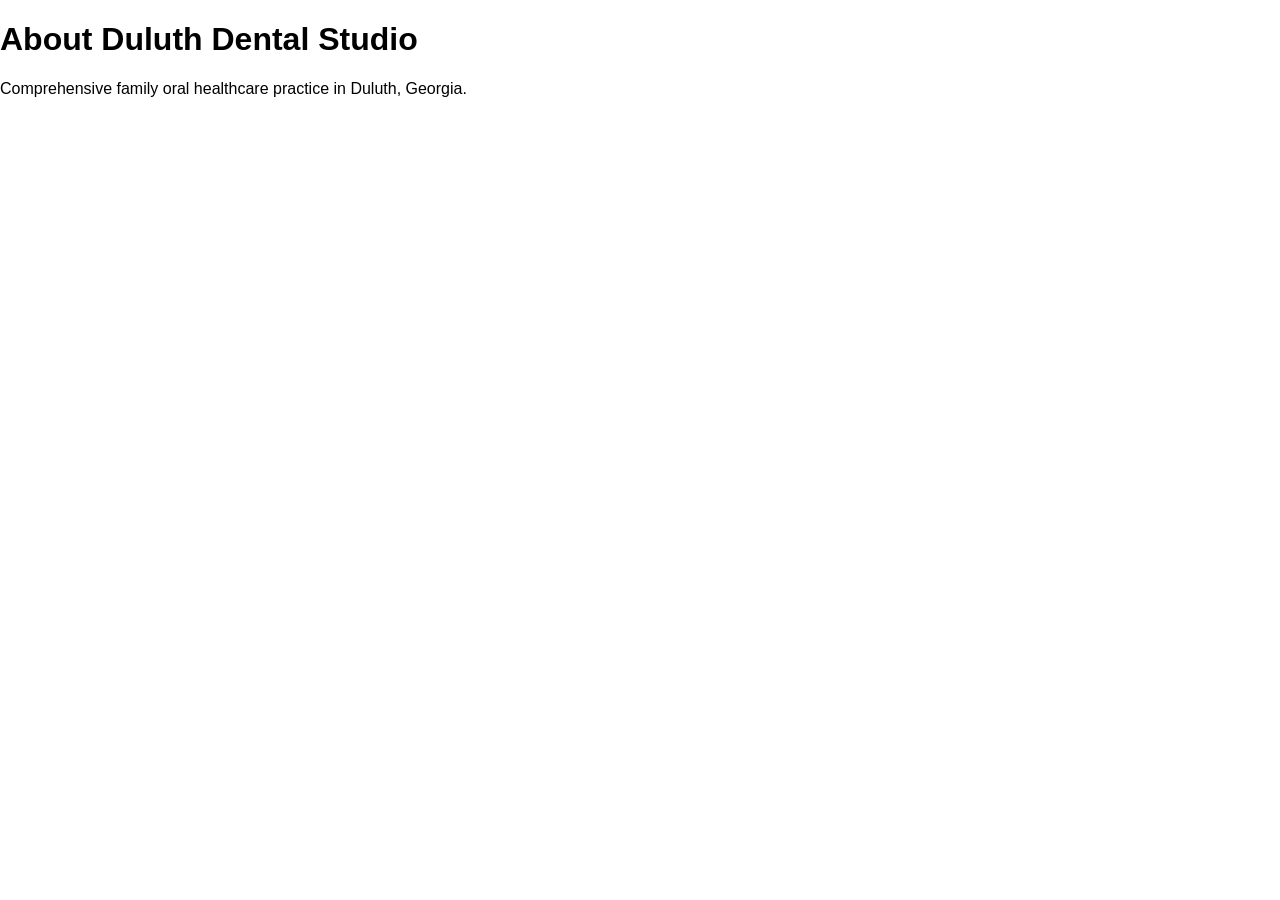
==== about.html @ ec39bf71 "Add files via upload" ====
<!DOCTYPE html>
<html lang="en">
<head>
  <meta charset="UTF-8">
  <title>About Us | Duluth Dental Studio</title>
  <link rel="stylesheet" href="styles.css">
</head>
<body>
  <h1>About Duluth Dental Studio</h1>
  <p>Comprehensive family oral healthcare practice in Duluth, Georgia.</p>
</body>
</html>
---- styles.css ----
:root { --primary-blue: #1ea1ed; --dark-slate: #50585d; --white: #ffffff; }
body { font-family: sans-serif; margin: 0; padding: 0; }
.navbar { display: flex; justify-content: space-between; padding: 1rem 2rem; background: #fff; }
.nav-links { display: flex; list-style: none; gap: 1.5rem; }
.hero { text-align: center; padding: 4rem 2rem; background: #eef7fc; }
.btn { background: var(--primary-blue); color: #fff; padding: 0.8rem 1.5rem; text-decoration: none; border-radius: 20px; }
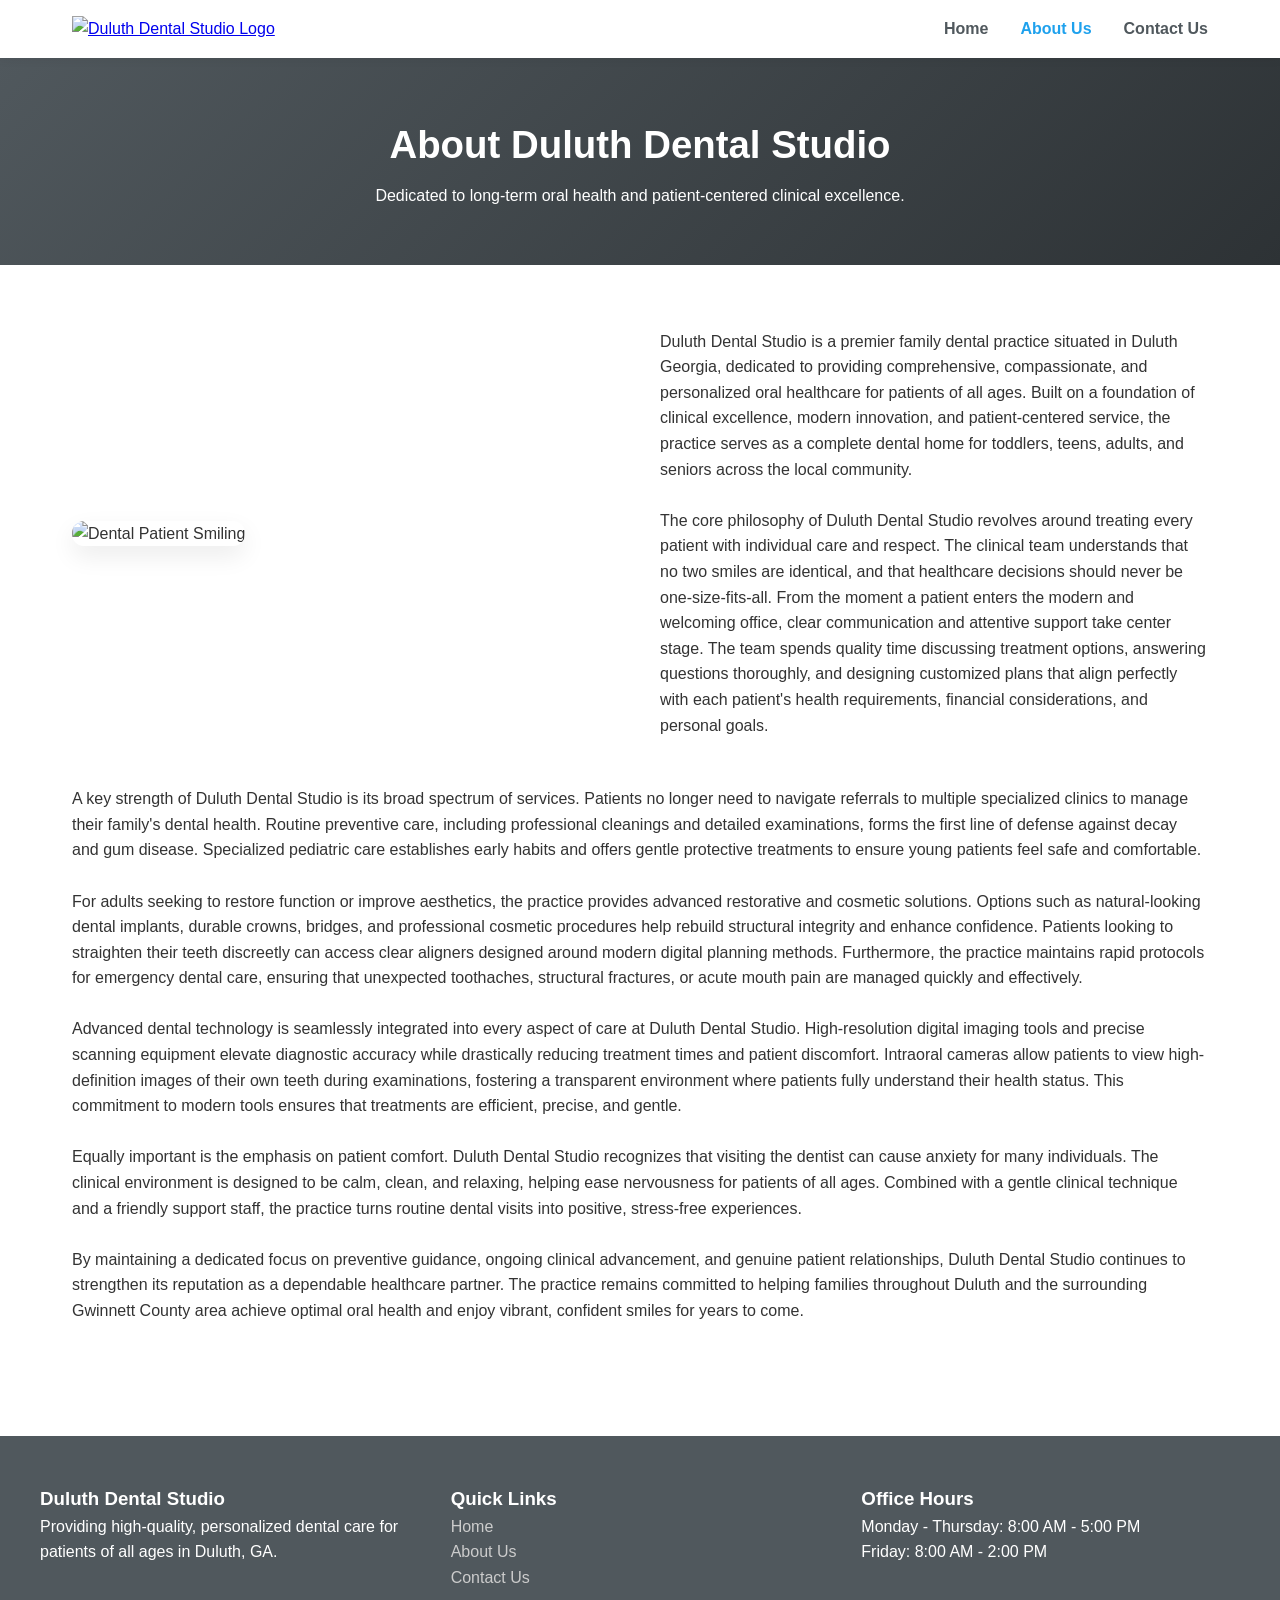
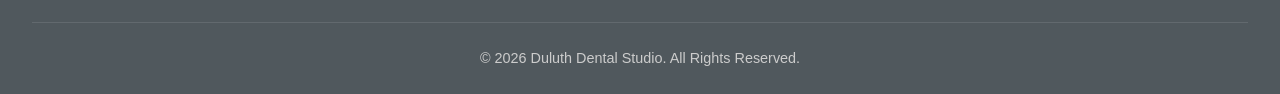
==== commit ed2f073d: "Add files via upload" ====
--- a/about.html
+++ b/about.html
@@ -2,11 +2,81 @@
 <html lang="en">
 <head>
   <meta charset="UTF-8">
+  <meta name="viewport" content="width=device-width, initial-scale=1.0">
   <title>About Us | Duluth Dental Studio</title>
+  <meta property="og:title" content="About Us | Duluth Dental Studio">
+  <meta property="og:description" content="Learn more about our practice, clinical excellence, and family dental solutions in Duluth, Georgia.">
+  <meta property="og:image" content="logo.png">
   <link rel="stylesheet" href="styles.css">
 </head>
 <body>
-  <h1>About Duluth Dental Studio</h1>
-  <p>Comprehensive family oral healthcare practice in Duluth, Georgia.</p>
+
+  <header>
+    <nav class="navbar">
+      <a href="index.html" class="logo">
+        <img src="logo.png" alt="Duluth Dental Studio Logo">
+      </a>
+      <ul class="nav-links">
+        <li><a href="index.html">Home</a></li>
+        <li><a href="about.html" class="active">About Us</a></li>
+        <li><a href="contact.html">Contact Us</a></li>
+      </ul>
+    </nav>
+  </header>
+
+  <section class="page-header">
+    <h1>About Duluth Dental Studio</h1>
+    <p>Dedicated to long-term oral health and patient-centered clinical excellence.</p>
+  </section>
+
+  <section class="container animate-on-scroll">
+    <div class="grid-2" style="margin-bottom: 3rem;">
+      <div class="image-wrapper">
+        <img src="https://images.unsplash.com/photo-1588776814546-1ffcf47267a5?auto=format&fit=crop&w=800&q=80" alt="Dental Patient Smiling">
+      </div>
+      <div>
+        <p>Duluth Dental Studio is a premier family dental practice situated in Duluth Georgia, dedicated to providing comprehensive, compassionate, and personalized oral healthcare for patients of all ages. Built on a foundation of clinical excellence, modern innovation, and patient-centered service, the practice serves as a complete dental home for toddlers, teens, adults, and seniors across the local community.</p>
+        <br>
+        <p>The core philosophy of Duluth Dental Studio revolves around treating every patient with individual care and respect. The clinical team understands that no two smiles are identical, and that healthcare decisions should never be one-size-fits-all. From the moment a patient enters the modern and welcoming office, clear communication and attentive support take center stage. The team spends quality time discussing treatment options, answering questions thoroughly, and designing customized plans that align perfectly with each patient's health requirements, financial considerations, and personal goals.</p>
+      </div>
+    </div>
+
+    <div>
+      <p>A key strength of Duluth Dental Studio is its broad spectrum of services. Patients no longer need to navigate referrals to multiple specialized clinics to manage their family's dental health. Routine preventive care, including professional cleanings and detailed examinations, forms the first line of defense against decay and gum disease. Specialized pediatric care establishes early habits and offers gentle protective treatments to ensure young patients feel safe and comfortable.</p>
+      <br>
+      <p>For adults seeking to restore function or improve aesthetics, the practice provides advanced restorative and cosmetic solutions. Options such as natural-looking dental implants, durable crowns, bridges, and professional cosmetic procedures help rebuild structural integrity and enhance confidence. Patients looking to straighten their teeth discreetly can access clear aligners designed around modern digital planning methods. Furthermore, the practice maintains rapid protocols for emergency dental care, ensuring that unexpected toothaches, structural fractures, or acute mouth pain are managed quickly and effectively.</p>
+      <br>
+      <p>Advanced dental technology is seamlessly integrated into every aspect of care at Duluth Dental Studio. High-resolution digital imaging tools and precise scanning equipment elevate diagnostic accuracy while drastically reducing treatment times and patient discomfort. Intraoral cameras allow patients to view high-definition images of their own teeth during examinations, fostering a transparent environment where patients fully understand their health status. This commitment to modern tools ensures that treatments are efficient, precise, and gentle.</p>
+      <br>
+      <p>Equally important is the emphasis on patient comfort. Duluth Dental Studio recognizes that visiting the dentist can cause anxiety for many individuals. The clinical environment is designed to be calm, clean, and relaxing, helping ease nervousness for patients of all ages. Combined with a gentle clinical technique and a friendly support staff, the practice turns routine dental visits into positive, stress-free experiences.</p>
+      <br>
+      <p>By maintaining a dedicated focus on preventive guidance, ongoing clinical advancement, and genuine patient relationships, Duluth Dental Studio continues to strengthen its reputation as a dependable healthcare partner. The practice remains committed to helping families throughout Duluth and the surrounding Gwinnett County area achieve optimal oral health and enjoy vibrant, confident smiles for years to come.</p>
+    </div>
+  </section>
+
+  <footer>
+    <div class="footer-container">
+      <div>
+        <h3>Duluth Dental Studio</h3>
+        <p>Providing high-quality, personalized dental care for patients of all ages in Duluth, GA.</p>
+      </div>
+      <div>
+        <h3>Quick Links</h3>
+        <p><a href="index.html">Home</a></p>
+        <p><a href="about.html">About Us</a></p>
+        <p><a href="contact.html">Contact Us</a></p>
+      </div>
+      <div>
+        <h3>Office Hours</h3>
+        <p>Monday - Thursday: 8:00 AM - 5:00 PM</p>
+        <p>Friday: 8:00 AM - 2:00 PM</p>
+      </div>
+    </div>
+    <div class="footer-bottom">
+      &copy; 2026 Duluth Dental Studio. All Rights Reserved.
+    </div>
+  </footer>
+
+  <script src="script.js"></script>
 </body>
 </html>
--- a/styles.css
+++ b/styles.css
@@ -1,6 +1,272 @@
-:root { --primary-blue: #1ea1ed; --dark-slate: #50585d; --white: #ffffff; }
-body { font-family: sans-serif; margin: 0; padding: 0; }
-.navbar { display: flex; justify-content: space-between; padding: 1rem 2rem; background: #fff; }
-.nav-links { display: flex; list-style: none; gap: 1.5rem; }
-.hero { text-align: center; padding: 4rem 2rem; background: #eef7fc; }
-.btn { background: var(--primary-blue); color: #fff; padding: 0.8rem 1.5rem; text-decoration: none; border-radius: 20px; }
+:root {
+  --primary-blue: #1ea1ed;
+  --dark-slate: #50585d;
+  --light-bg: #f7fafc;
+  --white: #ffffff;
+  --text-color: #333333;
+  --accent-hover: #1783c4;
+  --shadow: 0 10px 25px rgba(0, 0, 0, 0.08);
+  --transition: all 0.3s ease-in-out;
+}
+
+* {
+  margin: 0;
+  padding: 0;
+  box-sizing: border-box;
+}
+
+body {
+  font-family: 'Segoe UI', Tahoma, Geneva, Verdana, sans-serif;
+  color: var(--text-color);
+  line-height: 1.6;
+  background-color: #fff;
+  overflow-x: hidden;
+}
+
+header {
+  background: var(--white);
+  box-shadow: 0 2px 10px rgba(0, 0, 0, 0.05);
+  position: sticky;
+  top: 0;
+  z-index: 1000;
+}
+
+.navbar {
+  max-width: 1200px;
+  margin: 0 auto;
+  display: flex;
+  justify-content: space-between;
+  align-items: center;
+  padding: 1rem 2rem;
+}
+
+.logo img {
+  height: 55px;
+  width: auto;
+}
+
+.nav-links {
+  display: flex;
+  list-style: none;
+  gap: 2rem;
+}
+
+.nav-links a {
+  text-decoration: none;
+  color: var(--dark-slate);
+  font-weight: 600;
+  transition: var(--transition);
+}
+
+.nav-links a:hover,
+.nav-links a.active {
+  color: var(--primary-blue);
+}
+
+.hero {
+  background: linear-gradient(135deg, #eef7fc 0%, #ffffff 100%);
+  padding: 5rem 2rem;
+  text-align: center;
+}
+
+.hero-content {
+  max-width: 900px;
+  margin: 0 auto;
+}
+
+.hero-logo-img {
+  max-width: 280px;
+  margin-bottom: 1.5rem;
+}
+
+.hero h1 {
+  font-size: 2.5rem;
+  color: var(--primary-blue);
+  margin-bottom: 1rem;
+}
+
+.hero p {
+  font-size: 1.2rem;
+  color: var(--dark-slate);
+  margin-bottom: 2rem;
+}
+
+.btn {
+  display: inline-block;
+  background-color: var(--primary-blue);
+  color: var(--white);
+  padding: 0.8rem 2rem;
+  border-radius: 30px;
+  text-decoration: none;
+  font-weight: 600;
+  box-shadow: 0 4px 15px rgba(30, 161, 237, 0.3);
+  transition: var(--transition);
+  border: none;
+  cursor: pointer;
+}
+
+.btn:hover {
+  background-color: var(--accent-hover);
+  transform: translateY(-3px);
+}
+
+.page-header {
+  background: linear-gradient(135deg, var(--dark-slate), #2d3235);
+  color: var(--white);
+  padding: 3.5rem 2rem;
+  text-align: center;
+}
+
+.page-header h1 {
+  font-size: 2.4rem;
+  margin-bottom: 0.5rem;
+}
+
+.container {
+  max-width: 1200px;
+  margin: 0 auto;
+  padding: 4rem 2rem;
+}
+
+.section-title {
+  text-align: center;
+  font-size: 2rem;
+  color: var(--dark-slate);
+  margin-bottom: 2.5rem;
+  position: relative;
+}
+
+.section-title::after {
+  content: '';
+  display: block;
+  width: 60px;
+  height: 4px;
+  background: var(--primary-blue);
+  margin: 0.5rem auto 0;
+  border-radius: 2px;
+}
+
+.grid-2 {
+  display: grid;
+  grid-template-columns: repeat(auto-fit, minmax(320px, 1fr));
+  gap: 2.5rem;
+  align-items: center;
+}
+
+.grid-4 {
+  display: grid;
+  grid-template-columns: repeat(auto-fit, minmax(240px, 1fr));
+  gap: 1.5rem;
+}
+
+.card {
+  background: var(--white);
+  padding: 2rem;
+  border-radius: 12px;
+  box-shadow: var(--shadow);
+  border-top: 4px solid var(--primary-blue);
+  transition: var(--transition);
+}
+
+.card:hover {
+  transform: translateY(-8px);
+}
+
+.card h3 {
+  color: var(--primary-blue);
+  margin-bottom: 0.8rem;
+}
+
+.image-wrapper img {
+  width: 100%;
+  height: 350px;
+  object-fit: cover;
+  border-radius: 12px;
+  box-shadow: var(--shadow);
+}
+
+.services-list {
+  display: flex;
+  flex-wrap: wrap;
+  gap: 1rem;
+  justify-content: center;
+}
+
+.service-pill {
+  background: var(--light-bg);
+  border: 1px solid #e1e8ed;
+  padding: 1rem 1.8rem;
+  border-radius: 25px;
+  font-weight: 600;
+  color: var(--dark-slate);
+  transition: var(--transition);
+}
+
+.service-pill:hover {
+  background: var(--primary-blue);
+  color: var(--white);
+}
+
+.contact-form {
+  background: var(--light-bg);
+  padding: 2.5rem;
+  border-radius: 12px;
+  box-shadow: var(--shadow);
+}
+
+.form-group {
+  margin-bottom: 1.5rem;
+}
+
+.form-group label {
+  display: block;
+  font-weight: 600;
+  margin-bottom: 0.5rem;
+  color: var(--dark-slate);
+}
+
+.form-group input,
+.form-group textarea {
+  width: 100%;
+  padding: 0.8rem;
+  border: 1px solid #ccc;
+  border-radius: 6px;
+  font-family: inherit;
+}
+
+.info-card {
+  background: var(--white);
+  padding: 1.5rem;
+  border-radius: 8px;
+  margin-bottom: 1rem;
+  box-shadow: 0 4px 10px rgba(0,0,0,0.05);
+}
+
+footer {
+  background: var(--dark-slate);
+  color: var(--white);
+  padding: 3rem 2rem 1.5rem;
+  margin-top: 3rem;
+}
+
+.footer-container {
+  max-width: 1200px;
+  margin: 0 auto;
+  display: grid;
+  grid-template-columns: repeat(auto-fit, minmax(250px, 1fr));
+  gap: 2rem;
+  margin-bottom: 2rem;
+}
+
+.footer-container a {
+  color: #ccc;
+  text-decoration: none;
+}
+
+.footer-bottom {
+  text-align: center;
+  border-top: 1px solid rgba(255, 255, 255, 0.1);
+  padding-top: 1.5rem;
+  font-size: 0.9rem;
+  color: #ccc;
+}
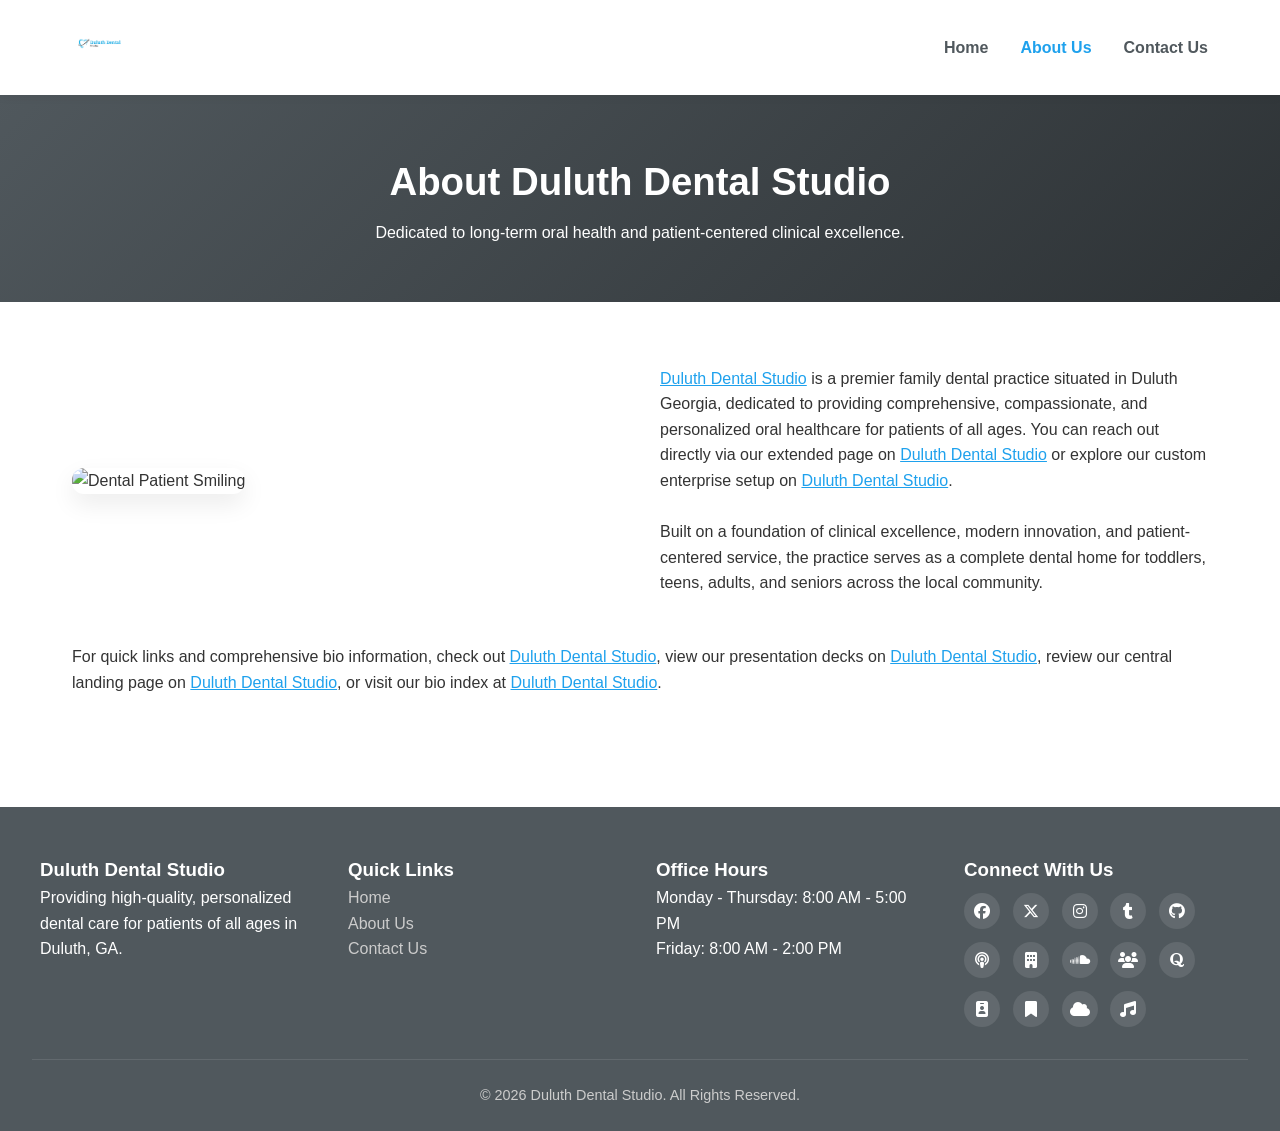
==== commit 22698047: "Add files via upload" ====
--- a/about.html
+++ b/about.html
@@ -8,6 +8,7 @@
   <meta property="og:description" content="Learn more about our practice, clinical excellence, and family dental solutions in Duluth, Georgia.">
   <meta property="og:image" content="logo.png">
   <link rel="stylesheet" href="styles.css">
+  <link rel="stylesheet" href="https://cdnjs.cloudflare.com/ajax/libs/font-awesome/6.4.0/css/all.min.css">
 </head>
 <body>
 
@@ -35,22 +36,14 @@
         <img src="https://images.unsplash.com/photo-1588776814546-1ffcf47267a5?auto=format&fit=crop&w=800&q=80" alt="Dental Patient Smiling">
       </div>
       <div>
-        <p>Duluth Dental Studio is a premier family dental practice situated in Duluth Georgia, dedicated to providing comprehensive, compassionate, and personalized oral healthcare for patients of all ages. Built on a foundation of clinical excellence, modern innovation, and patient-centered service, the practice serves as a complete dental home for toddlers, teens, adults, and seniors across the local community.</p>
+        <p><a href="https://duluthdentalstudio.onrender.com/" target="_blank" rel="noopener">Duluth Dental Studio</a> is a premier family dental practice situated in Duluth Georgia, dedicated to providing comprehensive, compassionate, and personalized oral healthcare for patients of all ages. You can reach out directly via our extended page on <a href="https://duluth-dental-studio.weebly.com/contact.html" target="_blank" rel="noopener">Duluth Dental Studio</a> or explore our custom enterprise setup on <a href="https://duluthdentalstudio.odoo.com/" target="_blank" rel="noopener">Duluth Dental Studio</a>.</p>
         <br>
-        <p>The core philosophy of Duluth Dental Studio revolves around treating every patient with individual care and respect. The clinical team understands that no two smiles are identical, and that healthcare decisions should never be one-size-fits-all. From the moment a patient enters the modern and welcoming office, clear communication and attentive support take center stage. The team spends quality time discussing treatment options, answering questions thoroughly, and designing customized plans that align perfectly with each patient's health requirements, financial considerations, and personal goals.</p>
+        <p>Built on a foundation of clinical excellence, modern innovation, and patient-centered service, the practice serves as a complete dental home for toddlers, teens, adults, and seniors across the local community.</p>
       </div>
     </div>
 
     <div>
-      <p>A key strength of Duluth Dental Studio is its broad spectrum of services. Patients no longer need to navigate referrals to multiple specialized clinics to manage their family's dental health. Routine preventive care, including professional cleanings and detailed examinations, forms the first line of defense against decay and gum disease. Specialized pediatric care establishes early habits and offers gentle protective treatments to ensure young patients feel safe and comfortable.</p>
-      <br>
-      <p>For adults seeking to restore function or improve aesthetics, the practice provides advanced restorative and cosmetic solutions. Options such as natural-looking dental implants, durable crowns, bridges, and professional cosmetic procedures help rebuild structural integrity and enhance confidence. Patients looking to straighten their teeth discreetly can access clear aligners designed around modern digital planning methods. Furthermore, the practice maintains rapid protocols for emergency dental care, ensuring that unexpected toothaches, structural fractures, or acute mouth pain are managed quickly and effectively.</p>
-      <br>
-      <p>Advanced dental technology is seamlessly integrated into every aspect of care at Duluth Dental Studio. High-resolution digital imaging tools and precise scanning equipment elevate diagnostic accuracy while drastically reducing treatment times and patient discomfort. Intraoral cameras allow patients to view high-definition images of their own teeth during examinations, fostering a transparent environment where patients fully understand their health status. This commitment to modern tools ensures that treatments are efficient, precise, and gentle.</p>
-      <br>
-      <p>Equally important is the emphasis on patient comfort. Duluth Dental Studio recognizes that visiting the dentist can cause anxiety for many individuals. The clinical environment is designed to be calm, clean, and relaxing, helping ease nervousness for patients of all ages. Combined with a gentle clinical technique and a friendly support staff, the practice turns routine dental visits into positive, stress-free experiences.</p>
-      <br>
-      <p>By maintaining a dedicated focus on preventive guidance, ongoing clinical advancement, and genuine patient relationships, Duluth Dental Studio continues to strengthen its reputation as a dependable healthcare partner. The practice remains committed to helping families throughout Duluth and the surrounding Gwinnett County area achieve optimal oral health and enjoy vibrant, confident smiles for years to come.</p>
+      <p>For quick links and comprehensive bio information, check out <a href="https://linktr.ee/duluthdentalstudio" target="_blank" rel="noopener">Duluth Dental Studio</a>, view our presentation decks on <a href="https://www.slideshare.net/DuluthDentalStudio?tab=about" target="_blank" rel="noopener">Duluth Dental Studio</a>, review our central landing page on <a href="https://solo.to/duluthdentalstudio" target="_blank" rel="noopener">Duluth Dental Studio</a>, or visit our bio index at <a href="https://lnk.bio/duluthdentalstudio" target="_blank" rel="noopener">Duluth Dental Studio</a>.</p>
     </div>
   </section>
 
@@ -71,6 +64,25 @@
         <p>Monday - Thursday: 8:00 AM - 5:00 PM</p>
         <p>Friday: 8:00 AM - 2:00 PM</p>
       </div>
+      <div>
+        <h3>Connect With Us</h3>
+        <div class="social-links">
+          <a href="https://www.facebook.com/people/Duluth-Dental-Studio/61566630080514/" target="_blank" rel="noopener" title="Facebook"><i class="fab fa-facebook"></i></a>
+          <a href="https://x.com/DuluthDS" target="_blank" rel="noopener" title="X (Twitter)"><i class="fab fa-x-twitter"></i></a>
+          <a href="https://www.instagram.com/duluthdentstudio/" target="_blank" rel="noopener" title="Instagram"><i class="fab fa-instagram"></i></a>
+          <a href="https://duluth-dental-studio.tumblr.com/" target="_blank" rel="noopener" title="Tumblr"><i class="fab fa-tumblr"></i></a>
+          <a href="http://github.com/duluthdentalstudio" target="_blank" rel="noopener" title="GitHub"><i class="fab fa-github"></i></a>
+          <a href="https://www.spreaker.com/podcast/duluth-dental-studio--7126609" target="_blank" rel="noopener" title="Spreaker Podcast"><i class="fas fa-podcast"></i></a>
+          <a href="https://www.crunchbase.com/organization/duluth-dental-studio" target="_blank" rel="noopener" title="Crunchbase"><i class="fas fa-building"></i></a>
+          <a href="https://soundcloud.com/duluthdentalstudio" target="_blank" rel="noopener" title="SoundCloud"><i class="fab fa-soundcloud"></i></a>
+          <a href="https://www.f6s.com/duluth-dental-studio/people" target="_blank" rel="noopener" title="F6S"><i class="fas fa-users"></i></a>
+          <a href="https://duluthdentalstudio.quora.com/" target="_blank" rel="noopener" title="Quora"><i class="fab fa-quora"></i></a>
+          <a href="https://orcid.org/my-orcid?orcid=0009-0007-7471-3643" target="_blank" rel="noopener" title="ORCID"><i class="fas fa-id-badge"></i></a>
+          <a href="https://substack.com/@duluthdentalstudio" target="_blank" rel="noopener" title="Substack"><i class="fas fa-bookmark"></i></a>
+          <a href="https://bsky.app/profile/duluthdentalstudio.bsky.social" target="_blank" rel="noopener" title="Bluesky"><i class="fas fa-cloud"></i></a>
+          <a href="https://music.amazon.com/podcasts/139c36b7-ef35-4f3c-acfe-2465ad807f1b" target="_blank" rel="noopener" title="Amazon Music Podcast"><i class="fas fa-music"></i></a>
+        </div>
+      </div>
     </div>
     <div class="footer-bottom">
       &copy; 2026 Duluth Dental Studio. All Rights Reserved.
--- a/styles.css
+++ b/styles.css
@@ -146,6 +146,15 @@
   border-radius: 2px;
 }
 
+a {
+  color: var(--primary-blue);
+  text-decoration: underline;
+}
+
+a:hover {
+  color: var(--accent-hover);
+}
+
 .grid-2 {
   display: grid;
   grid-template-columns: repeat(auto-fit, minmax(320px, 1fr));
@@ -253,7 +262,7 @@
   max-width: 1200px;
   margin: 0 auto;
   display: grid;
-  grid-template-columns: repeat(auto-fit, minmax(250px, 1fr));
+  grid-template-columns: repeat(auto-fit, minmax(200px, 1fr));
   gap: 2rem;
   margin-bottom: 2rem;
 }
@@ -261,6 +270,36 @@
 .footer-container a {
   color: #ccc;
   text-decoration: none;
+}
+
+.footer-container a:hover {
+  color: var(--primary-blue);
+}
+
+.social-links {
+  display: flex;
+  flex-wrap: wrap;
+  gap: 0.8rem;
+  margin-top: 0.5rem;
+}
+
+.social-links a {
+  display: inline-flex;
+  align-items: center;
+  justify-content: center;
+  width: 36px;
+  height: 36px;
+  background: rgba(255, 255, 255, 0.1);
+  color: var(--white);
+  border-radius: 50%;
+  font-size: 1rem;
+  transition: var(--transition);
+}
+
+.social-links a:hover {
+  background: var(--primary-blue);
+  color: var(--white);
+  transform: translateY(-3px);
 }
 
 .footer-bottom {
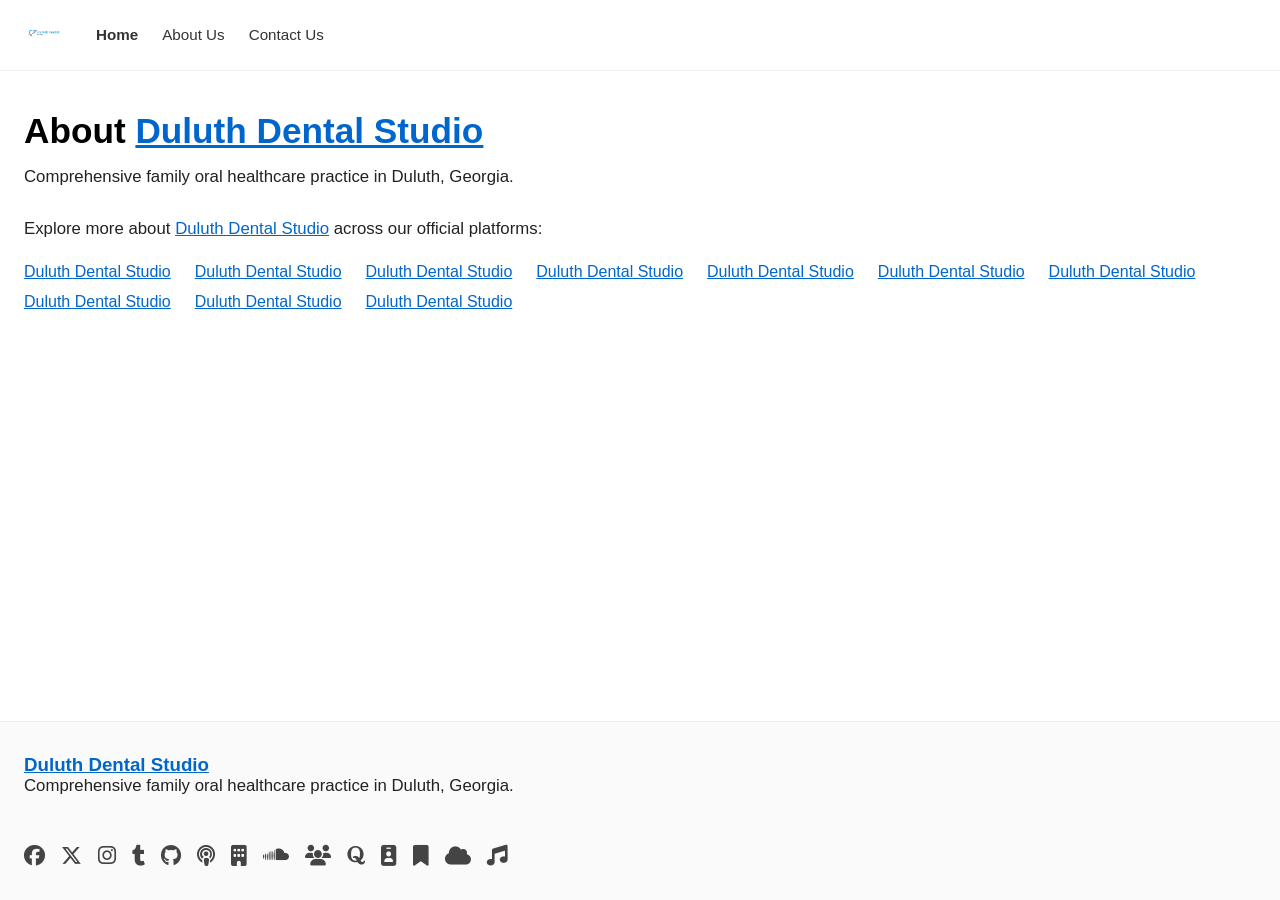
==== commit ce6cf487: "Add files via upload" ====
--- a/about.html
+++ b/about.html
@@ -4,9 +4,12 @@
   <meta charset="UTF-8">
   <meta name="viewport" content="width=device-width, initial-scale=1.0">
   <title>About Us | Duluth Dental Studio</title>
+  
   <meta property="og:title" content="About Us | Duluth Dental Studio">
-  <meta property="og:description" content="Learn more about our practice, clinical excellence, and family dental solutions in Duluth, Georgia.">
+  <meta property="og:description" content="Comprehensive family oral healthcare practice in Duluth, Georgia.">
   <meta property="og:image" content="logo.png">
+  <meta property="og:type" content="website">
+
   <link rel="stylesheet" href="styles.css">
   <link rel="stylesheet" href="https://cdnjs.cloudflare.com/ajax/libs/font-awesome/6.4.0/css/all.min.css">
 </head>
@@ -18,77 +21,58 @@
         <img src="logo.png" alt="Duluth Dental Studio Logo">
       </a>
       <ul class="nav-links">
-        <li><a href="index.html">Home</a></li>
-        <li><a href="about.html" class="active">About Us</a></li>
+        <li><a href="index.html" class="active">Home</a></li>
+        <li><a href="about.html">About Us</a></li>
         <li><a href="contact.html">Contact Us</a></li>
       </ul>
     </nav>
   </header>
 
-  <section class="page-header">
-    <h1>About Duluth Dental Studio</h1>
-    <p>Dedicated to long-term oral health and patient-centered clinical excellence.</p>
-  </section>
-
-  <section class="container animate-on-scroll">
-    <div class="grid-2" style="margin-bottom: 3rem;">
-      <div class="image-wrapper">
-        <img src="https://images.unsplash.com/photo-1588776814546-1ffcf47267a5?auto=format&fit=crop&w=800&q=80" alt="Dental Patient Smiling">
-      </div>
-      <div>
-        <p><a href="https://duluthdentalstudio.onrender.com/" target="_blank" rel="noopener">Duluth Dental Studio</a> is a premier family dental practice situated in Duluth Georgia, dedicated to providing comprehensive, compassionate, and personalized oral healthcare for patients of all ages. You can reach out directly via our extended page on <a href="https://duluth-dental-studio.weebly.com/contact.html" target="_blank" rel="noopener">Duluth Dental Studio</a> or explore our custom enterprise setup on <a href="https://duluthdentalstudio.odoo.com/" target="_blank" rel="noopener">Duluth Dental Studio</a>.</p>
-        <br>
-        <p>Built on a foundation of clinical excellence, modern innovation, and patient-centered service, the practice serves as a complete dental home for toddlers, teens, adults, and seniors across the local community.</p>
-      </div>
+  <main class="main-content">
+    <h1>About <a href="https://www.prlog.org/13160342-duluth-dental-studio-recognized-as-trusted-dental-practice-in-duluth-ga.html" target="_blank" rel="noopener">Duluth Dental Studio</a></h1>
+    <p>Comprehensive family oral healthcare practice in Duluth, Georgia.</p>
+    
+    <div class="brand-links-section">
+      <p>Explore more about <a href="https://news.newswirebiz.com/@harrykanewatson/duluth-dental-studio-highlights-role-of-technology-in-modern-dental-care-2ilm0mna58rr" target="_blank" rel="noopener">Duluth Dental Studio</a> across our official platforms:</p>
+      <ul>
+        <li><a href="https://duluthdentalstudio.simdif.com/" target="_blank" rel="noopener">Duluth Dental Studio</a></li>
+        <li><a href="http://duluthstudio.website3.me/" target="_blank" rel="noopener">Duluth Dental Studio</a></li>
+        <li><a href="https://duluthdentalstudio.github.io/" target="_blank" rel="noopener">Duluth Dental Studio</a></li>
+        <li><a href="https://duluth-dental-studio.weebly.com/contact.html" target="_blank" rel="noopener">Duluth Dental Studio</a></li>
+        <li><a href="https://duluthdentalstudio.onrender.com/" target="_blank" rel="noopener">Duluth Dental Studio</a></li>
+        <li><a href="https://duluthdentalstudio.odoo.com/" target="_blank" rel="noopener">Duluth Dental Studio</a></li>
+        <li><a href="https://linktr.ee/duluthdentalstudio" target="_blank" rel="noopener">Duluth Dental Studio</a></li>
+        <li><a href="https://www.slideshare.net/DuluthDentalStudio?tab=about" target="_blank" rel="noopener">Duluth Dental Studio</a></li>
+        <li><a href="https://solo.to/duluthdentalstudio" target="_blank" rel="noopener">Duluth Dental Studio</a></li>
+        <li><a href="https://lnk.bio/duluthdentalstudio" target="_blank" rel="noopener">Duluth Dental Studio</a></li>
+      </ul>
     </div>
-
-    <div>
-      <p>For quick links and comprehensive bio information, check out <a href="https://linktr.ee/duluthdentalstudio" target="_blank" rel="noopener">Duluth Dental Studio</a>, view our presentation decks on <a href="https://www.slideshare.net/DuluthDentalStudio?tab=about" target="_blank" rel="noopener">Duluth Dental Studio</a>, review our central landing page on <a href="https://solo.to/duluthdentalstudio" target="_blank" rel="noopener">Duluth Dental Studio</a>, or visit our bio index at <a href="https://lnk.bio/duluthdentalstudio" target="_blank" rel="noopener">Duluth Dental Studio</a>.</p>
-    </div>
-  </section>
+  </main>
 
   <footer>
     <div class="footer-container">
-      <div>
-        <h3>Duluth Dental Studio</h3>
-        <p>Providing high-quality, personalized dental care for patients of all ages in Duluth, GA.</p>
+      <div class="footer-info">
+        <h3><a href="https://www.prlog.org/13160342-duluth-dental-studio-recognized-as-trusted-dental-practice-in-duluth-ga.html" target="_blank" rel="noopener">Duluth Dental Studio</a></h3>
+        <p>Comprehensive family oral healthcare practice in Duluth, Georgia.</p>
       </div>
-      <div>
-        <h3>Quick Links</h3>
-        <p><a href="index.html">Home</a></p>
-        <p><a href="about.html">About Us</a></p>
-        <p><a href="contact.html">Contact Us</a></p>
+      <div class="social-links">
+        <a href="https://www.facebook.com/people/Duluth-Dental-Studio/61566630080514/" target="_blank" rel="noopener" title="Facebook"><i class="fab fa-facebook"></i></a>
+        <a href="https://x.com/DuluthDS" target="_blank" rel="noopener" title="X (Twitter)"><i class="fab fa-x-twitter"></i></a>
+        <a href="https://www.instagram.com/duluthdentstudio/" target="_blank" rel="noopener" title="Instagram"><i class="fab fa-instagram"></i></a>
+        <a href="https://duluth-dental-studio.tumblr.com/" target="_blank" rel="noopener" title="Tumblr"><i class="fab fa-tumblr"></i></a>
+        <a href="http://github.com/duluthdentalstudio" target="_blank" rel="noopener" title="GitHub"><i class="fab fa-github"></i></a>
+        <a href="https://www.spreaker.com/podcast/duluth-dental-studio--7126609" target="_blank" rel="noopener" title="Spreaker Podcast"><i class="fas fa-podcast"></i></a>
+        <a href="https://www.crunchbase.com/organization/duluth-dental-studio" target="_blank" rel="noopener" title="Crunchbase"><i class="fas fa-building"></i></a>
+        <a href="https://soundcloud.com/duluthdentalstudio" target="_blank" rel="noopener" title="SoundCloud"><i class="fab fa-soundcloud"></i></a>
+        <a href="https://www.f6s.com/duluth-dental-studio/people" target="_blank" rel="noopener" title="F6S"><i class="fas fa-users"></i></a>
+        <a href="https://duluthdentalstudio.quora.com/" target="_blank" rel="noopener" title="Quora"><i class="fab fa-quora"></i></a>
+        <a href="https://orcid.org/my-orcid?orcid=0009-0007-7471-3643" target="_blank" rel="noopener" title="ORCID"><i class="fas fa-id-badge"></i></a>
+        <a href="https://substack.com/@duluthdentalstudio" target="_blank" rel="noopener" title="Substack"><i class="fas fa-bookmark"></i></a>
+        <a href="https://bsky.app/profile/duluthdentalstudio.bsky.social" target="_blank" rel="noopener" title="Bluesky"><i class="fas fa-cloud"></i></a>
+        <a href="https://music.amazon.com/podcasts/139c36b7-ef35-4f3c-acfe-2465ad807f1b" target="_blank" rel="noopener" title="Amazon Music Podcast"><i class="fas fa-music"></i></a>
       </div>
-      <div>
-        <h3>Office Hours</h3>
-        <p>Monday - Thursday: 8:00 AM - 5:00 PM</p>
-        <p>Friday: 8:00 AM - 2:00 PM</p>
-      </div>
-      <div>
-        <h3>Connect With Us</h3>
-        <div class="social-links">
-          <a href="https://www.facebook.com/people/Duluth-Dental-Studio/61566630080514/" target="_blank" rel="noopener" title="Facebook"><i class="fab fa-facebook"></i></a>
-          <a href="https://x.com/DuluthDS" target="_blank" rel="noopener" title="X (Twitter)"><i class="fab fa-x-twitter"></i></a>
-          <a href="https://www.instagram.com/duluthdentstudio/" target="_blank" rel="noopener" title="Instagram"><i class="fab fa-instagram"></i></a>
-          <a href="https://duluth-dental-studio.tumblr.com/" target="_blank" rel="noopener" title="Tumblr"><i class="fab fa-tumblr"></i></a>
-          <a href="http://github.com/duluthdentalstudio" target="_blank" rel="noopener" title="GitHub"><i class="fab fa-github"></i></a>
-          <a href="https://www.spreaker.com/podcast/duluth-dental-studio--7126609" target="_blank" rel="noopener" title="Spreaker Podcast"><i class="fas fa-podcast"></i></a>
-          <a href="https://www.crunchbase.com/organization/duluth-dental-studio" target="_blank" rel="noopener" title="Crunchbase"><i class="fas fa-building"></i></a>
-          <a href="https://soundcloud.com/duluthdentalstudio" target="_blank" rel="noopener" title="SoundCloud"><i class="fab fa-soundcloud"></i></a>
-          <a href="https://www.f6s.com/duluth-dental-studio/people" target="_blank" rel="noopener" title="F6S"><i class="fas fa-users"></i></a>
-          <a href="https://duluthdentalstudio.quora.com/" target="_blank" rel="noopener" title="Quora"><i class="fab fa-quora"></i></a>
-          <a href="https://orcid.org/my-orcid?orcid=0009-0007-7471-3643" target="_blank" rel="noopener" title="ORCID"><i class="fas fa-id-badge"></i></a>
-          <a href="https://substack.com/@duluthdentalstudio" target="_blank" rel="noopener" title="Substack"><i class="fas fa-bookmark"></i></a>
-          <a href="https://bsky.app/profile/duluthdentalstudio.bsky.social" target="_blank" rel="noopener" title="Bluesky"><i class="fas fa-cloud"></i></a>
-          <a href="https://music.amazon.com/podcasts/139c36b7-ef35-4f3c-acfe-2465ad807f1b" target="_blank" rel="noopener" title="Amazon Music Podcast"><i class="fas fa-music"></i></a>
-        </div>
-      </div>
-    </div>
-    <div class="footer-bottom">
-      &copy; 2026 Duluth Dental Studio. All Rights Reserved.
     </div>
   </footer>
 
-  <script src="script.js"></script>
 </body>
 </html>
--- a/styles.css
+++ b/styles.css
@@ -1,14 +1,3 @@
-:root {
-  --primary-blue: #1ea1ed;
-  --dark-slate: #50585d;
-  --light-bg: #f7fafc;
-  --white: #ffffff;
-  --text-color: #333333;
-  --accent-hover: #1783c4;
-  --shadow: 0 10px 25px rgba(0, 0, 0, 0.08);
-  --transition: all 0.3s ease-in-out;
-}
-
 * {
   margin: 0;
   padding: 0;
@@ -16,296 +5,109 @@
 }
 
 body {
-  font-family: 'Segoe UI', Tahoma, Geneva, Verdana, sans-serif;
-  color: var(--text-color);
-  line-height: 1.6;
+  font-family: -apple-system, BlinkMacSystemFont, "Segoe UI", Roboto, Helvetica, Arial, sans-serif;
+  color: #000;
   background-color: #fff;
-  overflow-x: hidden;
+  display: flex;
+  flex-direction: column;
+  min-height: 100vh;
 }
 
 header {
-  background: var(--white);
-  box-shadow: 0 2px 10px rgba(0, 0, 0, 0.05);
-  position: sticky;
-  top: 0;
-  z-index: 1000;
+  border-bottom: 1px solid #eee;
 }
 
 .navbar {
-  max-width: 1200px;
-  margin: 0 auto;
   display: flex;
-  justify-content: space-between;
   align-items: center;
-  padding: 1rem 2rem;
+  padding: 0.8rem 1.5rem;
+  gap: 2rem;
 }
 
 .logo img {
-  height: 55px;
-  width: auto;
+  height: 40px;
 }
 
 .nav-links {
   display: flex;
   list-style: none;
-  gap: 2rem;
+  gap: 1.5rem;
 }
 
 .nav-links a {
   text-decoration: none;
-  color: var(--dark-slate);
-  font-weight: 600;
-  transition: var(--transition);
+  color: #333;
+  font-size: 0.95rem;
 }
 
-.nav-links a:hover,
 .nav-links a.active {
-  color: var(--primary-blue);
+  font-weight: bold;
 }
 
-.hero {
-  background: linear-gradient(135deg, #eef7fc 0%, #ffffff 100%);
-  padding: 5rem 2rem;
-  text-align: center;
+.main-content {
+  padding: 2.5rem 1.5rem;
+  flex: 1;
 }
 
-.hero-content {
-  max-width: 900px;
-  margin: 0 auto;
+h1 {
+  font-size: 2.2rem;
+  font-weight: 700;
+  margin-bottom: 1rem;
 }
 
-.hero-logo-img {
-  max-width: 280px;
+p {
+  font-size: 1.05rem;
+  color: #222;
   margin-bottom: 1.5rem;
 }
 
-.hero h1 {
-  font-size: 2.5rem;
-  color: var(--primary-blue);
-  margin-bottom: 1rem;
-}
-
-.hero p {
-  font-size: 1.2rem;
-  color: var(--dark-slate);
-  margin-bottom: 2rem;
-}
-
-.btn {
-  display: inline-block;
-  background-color: var(--primary-blue);
-  color: var(--white);
-  padding: 0.8rem 2rem;
-  border-radius: 30px;
-  text-decoration: none;
-  font-weight: 600;
-  box-shadow: 0 4px 15px rgba(30, 161, 237, 0.3);
-  transition: var(--transition);
-  border: none;
-  cursor: pointer;
-}
-
-.btn:hover {
-  background-color: var(--accent-hover);
-  transform: translateY(-3px);
-}
-
-.page-header {
-  background: linear-gradient(135deg, var(--dark-slate), #2d3235);
-  color: var(--white);
-  padding: 3.5rem 2rem;
-  text-align: center;
-}
-
-.page-header h1 {
-  font-size: 2.4rem;
-  margin-bottom: 0.5rem;
-}
-
-.container {
-  max-width: 1200px;
-  margin: 0 auto;
-  padding: 4rem 2rem;
-}
-
-.section-title {
-  text-align: center;
-  font-size: 2rem;
-  color: var(--dark-slate);
-  margin-bottom: 2.5rem;
-  position: relative;
-}
-
-.section-title::after {
-  content: '';
-  display: block;
-  width: 60px;
-  height: 4px;
-  background: var(--primary-blue);
-  margin: 0.5rem auto 0;
-  border-radius: 2px;
-}
-
 a {
-  color: var(--primary-blue);
+  color: #0066cc;
   text-decoration: underline;
 }
 
 a:hover {
-  color: var(--accent-hover);
+  color: #004499;
 }
 
-.grid-2 {
-  display: grid;
-  grid-template-columns: repeat(auto-fit, minmax(320px, 1fr));
-  gap: 2.5rem;
-  align-items: center;
+.brand-links-section {
+  margin-top: 2rem;
 }
 
-.grid-4 {
-  display: grid;
-  grid-template-columns: repeat(auto-fit, minmax(240px, 1fr));
-  gap: 1.5rem;
-}
-
-.card {
-  background: var(--white);
-  padding: 2rem;
-  border-radius: 12px;
-  box-shadow: var(--shadow);
-  border-top: 4px solid var(--primary-blue);
-  transition: var(--transition);
-}
-
-.card:hover {
-  transform: translateY(-8px);
-}
-
-.card h3 {
-  color: var(--primary-blue);
-  margin-bottom: 0.8rem;
-}
-
-.image-wrapper img {
-  width: 100%;
-  height: 350px;
-  object-fit: cover;
-  border-radius: 12px;
-  box-shadow: var(--shadow);
-}
-
-.services-list {
+.brand-links-section ul {
+  list-style: none;
   display: flex;
   flex-wrap: wrap;
-  gap: 1rem;
-  justify-content: center;
-}
-
-.service-pill {
-  background: var(--light-bg);
-  border: 1px solid #e1e8ed;
-  padding: 1rem 1.8rem;
-  border-radius: 25px;
-  font-weight: 600;
-  color: var(--dark-slate);
-  transition: var(--transition);
-}
-
-.service-pill:hover {
-  background: var(--primary-blue);
-  color: var(--white);
-}
-
-.contact-form {
-  background: var(--light-bg);
-  padding: 2.5rem;
-  border-radius: 12px;
-  box-shadow: var(--shadow);
-}
-
-.form-group {
-  margin-bottom: 1.5rem;
-}
-
-.form-group label {
-  display: block;
-  font-weight: 600;
-  margin-bottom: 0.5rem;
-  color: var(--dark-slate);
-}
-
-.form-group input,
-.form-group textarea {
-  width: 100%;
-  padding: 0.8rem;
-  border: 1px solid #ccc;
-  border-radius: 6px;
-  font-family: inherit;
-}
-
-.info-card {
-  background: var(--white);
-  padding: 1.5rem;
-  border-radius: 8px;
-  margin-bottom: 1rem;
-  box-shadow: 0 4px 10px rgba(0,0,0,0.05);
+  gap: 0.8rem 1.5rem;
+  margin-top: 0.5rem;
 }
 
 footer {
-  background: var(--dark-slate);
-  color: var(--white);
-  padding: 3rem 2rem 1.5rem;
-  margin-top: 3rem;
+  border-top: 1px solid #eee;
+  padding: 2rem 1.5rem;
+  background-color: #fafafa;
+  margin-top: auto;
 }
 
 .footer-container {
-  max-width: 1200px;
-  margin: 0 auto;
-  display: grid;
-  grid-template-columns: repeat(auto-fit, minmax(200px, 1fr));
-  gap: 2rem;
-  margin-bottom: 2rem;
-}
-
-.footer-container a {
-  color: #ccc;
-  text-decoration: none;
-}
-
-.footer-container a:hover {
-  color: var(--primary-blue);
+  display: flex;
+  flex-direction: column;
+  gap: 1.5rem;
 }
 
 .social-links {
   display: flex;
   flex-wrap: wrap;
-  gap: 0.8rem;
-  margin-top: 0.5rem;
+  gap: 1rem;
 }
 
 .social-links a {
-  display: inline-flex;
-  align-items: center;
-  justify-content: center;
-  width: 36px;
-  height: 36px;
-  background: rgba(255, 255, 255, 0.1);
-  color: var(--white);
-  border-radius: 50%;
-  font-size: 1rem;
-  transition: var(--transition);
+  font-size: 1.3rem;
+  color: #444;
+  text-decoration: none;
+  transition: color 0.2s;
 }
 
 .social-links a:hover {
-  background: var(--primary-blue);
-  color: var(--white);
-  transform: translateY(-3px);
+  color: #0066cc;
 }
-
-.footer-bottom {
-  text-align: center;
-  border-top: 1px solid rgba(255, 255, 255, 0.1);
-  padding-top: 1.5rem;
-  font-size: 0.9rem;
-  color: #ccc;
-}
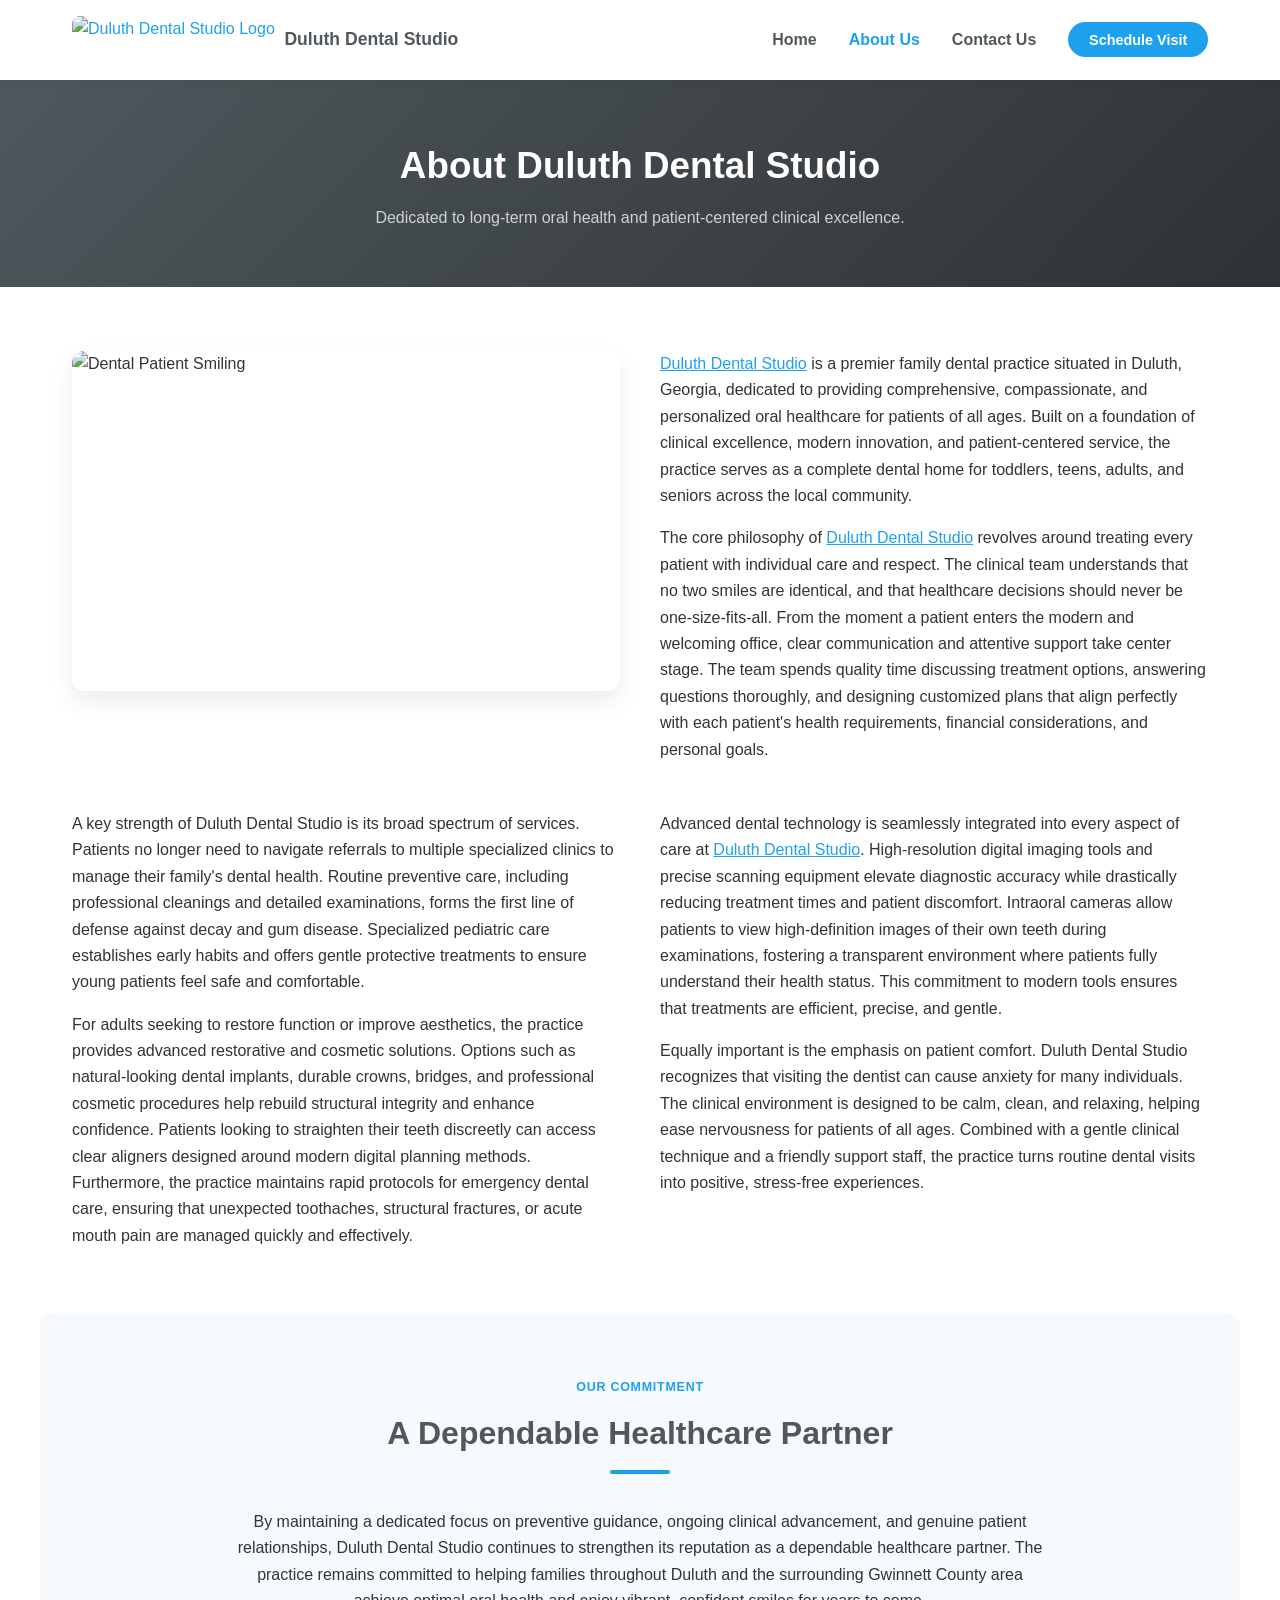
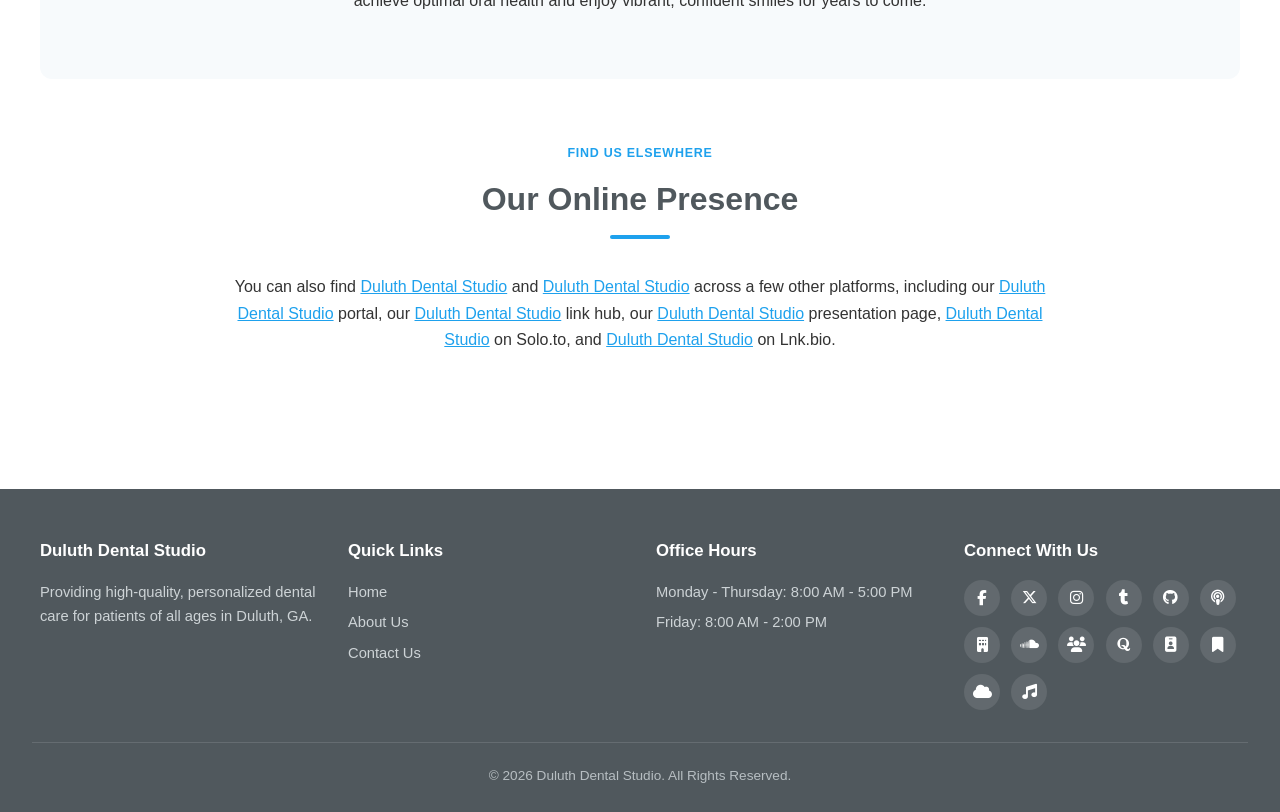
==== commit 3165c787: "Add files via upload" ====
--- a/about.html
+++ b/about.html
@@ -1,62 +1,114 @@
 <!DOCTYPE html>
 <html lang="en">
 <head>
-  <meta charset="UTF-8">
-  <meta name="viewport" content="width=device-width, initial-scale=1.0">
-  <title>About Us | Duluth Dental Studio</title>
-  
-  <meta property="og:title" content="About Us | Duluth Dental Studio">
-  <meta property="og:description" content="Comprehensive family oral healthcare practice in Duluth, Georgia.">
-  <meta property="og:image" content="logo.png">
-  <meta property="og:type" content="website">
+<meta charset="UTF-8">
+<meta name="viewport" content="width=device-width, initial-scale=1.0">
+<title>About Us | Duluth Dental Studio</title>
+<meta name="description" content="Learn more about Duluth Dental Studio's practice, clinical excellence, and family dental solutions in Duluth, Georgia.">
+<link rel="canonical" href="https://duluthdentalstudio.netlify.app/about.html">
+<link rel="icon" href="images/logo.png">
 
-  <link rel="stylesheet" href="styles.css">
-  <link rel="stylesheet" href="https://cdnjs.cloudflare.com/ajax/libs/font-awesome/6.4.0/css/all.min.css">
+<meta property="og:type" content="website">
+<meta property="og:site_name" content="Duluth Dental Studio">
+<meta property="og:title" content="About Us | Duluth Dental Studio">
+<meta property="og:description" content="Learn more about our practice, clinical excellence, and family dental solutions in Duluth, Georgia.">
+<meta property="og:image" content="https://duluthdentalstudio.netlify.app/images/logo.png">
+<meta property="og:url" content="https://duluthdentalstudio.netlify.app/about.html">
+
+<meta name="twitter:card" content="summary_large_image">
+<meta name="twitter:title" content="About Us | Duluth Dental Studio">
+<meta name="twitter:description" content="Learn more about our practice, clinical excellence, and family dental solutions in Duluth, Georgia.">
+<meta name="twitter:image" content="https://duluthdentalstudio.netlify.app/images/logo.png">
+
+<link rel="stylesheet" href="styles.css">
+<link rel="stylesheet" href="https://cdnjs.cloudflare.com/ajax/libs/font-awesome/6.4.0/css/all.min.css">
 </head>
 <body>
 
-  <header>
-    <nav class="navbar">
-      <a href="index.html" class="logo">
-        <img src="logo.png" alt="Duluth Dental Studio Logo">
-      </a>
-      <ul class="nav-links">
-        <li><a href="index.html" class="active">Home</a></li>
-        <li><a href="about.html">About Us</a></li>
-        <li><a href="contact.html">Contact Us</a></li>
-      </ul>
-    </nav>
-  </header>
+<header>
+  <nav class="navbar">
+    <a href="index.html" class="logo">
+      <img src="images/logo.png" alt="Duluth Dental Studio Logo">
+      <span>Duluth Dental Studio</span>
+    </a>
+    <ul class="nav-links">
+      <li><a href="index.html">Home</a></li>
+      <li><a href="about.html" class="active">About Us</a></li>
+      <li><a href="contact.html">Contact Us</a></li>
+      <li><a href="contact.html" class="nav-cta">Schedule Visit</a></li>
+    </ul>
+  </nav>
+</header>
 
-  <main class="main-content">
-    <h1>About <a href="https://www.prlog.org/13160342-duluth-dental-studio-recognized-as-trusted-dental-practice-in-duluth-ga.html" target="_blank" rel="noopener">Duluth Dental Studio</a></h1>
-    <p>Comprehensive family oral healthcare practice in Duluth, Georgia.</p>
-    
-    <div class="brand-links-section">
-      <p>Explore more about <a href="https://news.newswirebiz.com/@harrykanewatson/duluth-dental-studio-highlights-role-of-technology-in-modern-dental-care-2ilm0mna58rr" target="_blank" rel="noopener">Duluth Dental Studio</a> across our official platforms:</p>
-      <ul>
-        <li><a href="https://duluthdentalstudio.simdif.com/" target="_blank" rel="noopener">Duluth Dental Studio</a></li>
-        <li><a href="http://duluthstudio.website3.me/" target="_blank" rel="noopener">Duluth Dental Studio</a></li>
-        <li><a href="https://duluthdentalstudio.github.io/" target="_blank" rel="noopener">Duluth Dental Studio</a></li>
-        <li><a href="https://duluth-dental-studio.weebly.com/contact.html" target="_blank" rel="noopener">Duluth Dental Studio</a></li>
-        <li><a href="https://duluthdentalstudio.onrender.com/" target="_blank" rel="noopener">Duluth Dental Studio</a></li>
-        <li><a href="https://duluthdentalstudio.odoo.com/" target="_blank" rel="noopener">Duluth Dental Studio</a></li>
-        <li><a href="https://linktr.ee/duluthdentalstudio" target="_blank" rel="noopener">Duluth Dental Studio</a></li>
-        <li><a href="https://www.slideshare.net/DuluthDentalStudio?tab=about" target="_blank" rel="noopener">Duluth Dental Studio</a></li>
-        <li><a href="https://solo.to/duluthdentalstudio" target="_blank" rel="noopener">Duluth Dental Studio</a></li>
-        <li><a href="https://lnk.bio/duluthdentalstudio" target="_blank" rel="noopener">Duluth Dental Studio</a></li>
-      </ul>
+<section class="page-header">
+  <h1>About Duluth Dental Studio</h1>
+  <p>Dedicated to long-term oral health and patient-centered clinical excellence.</p>
+</section>
+
+<section class="container animate-on-scroll">
+  <div class="grid-2" style="margin-bottom: 3rem;">
+    <div class="image-wrapper">
+      <img src="https://images.unsplash.com/photo-1588776814546-1ffcf47267a5?auto=format&fit=crop&w=800&q=80" alt="Dental Patient Smiling">
     </div>
-  </main>
+    <div>
+      <p><a href="https://duluthdentalstudio.onrender.com/" target="_blank" rel="noopener">Duluth Dental Studio</a> is a premier family dental practice situated in Duluth, Georgia, dedicated to providing comprehensive, compassionate, and personalized oral healthcare for patients of all ages. Built on a foundation of clinical excellence, modern innovation, and patient-centered service, the practice serves as a complete dental home for toddlers, teens, adults, and seniors across the local community.</p>
+      <p style="margin-top:1rem;">The core philosophy of <a href="https://duluth-dental-studio.weebly.com/contact.html" target="_blank" rel="noopener">Duluth Dental Studio</a> revolves around treating every patient with individual care and respect. The clinical team understands that no two smiles are identical, and that healthcare decisions should never be one-size-fits-all. From the moment a patient enters the modern and welcoming office, clear communication and attentive support take center stage. The team spends quality time discussing treatment options, answering questions thoroughly, and designing customized plans that align perfectly with each patient's health requirements, financial considerations, and personal goals.</p>
+    </div>
+  </div>
 
-  <footer>
-    <div class="footer-container">
-      <div class="footer-info">
-        <h3><a href="https://www.prlog.org/13160342-duluth-dental-studio-recognized-as-trusted-dental-practice-in-duluth-ga.html" target="_blank" rel="noopener">Duluth Dental Studio</a></h3>
-        <p>Comprehensive family oral healthcare practice in Duluth, Georgia.</p>
-      </div>
+  <div class="grid-2">
+    <div>
+      <p>A key strength of Duluth Dental Studio is its broad spectrum of services. Patients no longer need to navigate referrals to multiple specialized clinics to manage their family's dental health. Routine preventive care, including professional cleanings and detailed examinations, forms the first line of defense against decay and gum disease. Specialized pediatric care establishes early habits and offers gentle protective treatments to ensure young patients feel safe and comfortable.</p>
+      <p style="margin-top:1rem;">For adults seeking to restore function or improve aesthetics, the practice provides advanced restorative and cosmetic solutions. Options such as natural-looking dental implants, durable crowns, bridges, and professional cosmetic procedures help rebuild structural integrity and enhance confidence. Patients looking to straighten their teeth discreetly can access clear aligners designed around modern digital planning methods. Furthermore, the practice maintains rapid protocols for emergency dental care, ensuring that unexpected toothaches, structural fractures, or acute mouth pain are managed quickly and effectively.</p>
+    </div>
+    <div>
+      <p>Advanced dental technology is seamlessly integrated into every aspect of care at <a href="https://duluthdentalstudio.odoo.com/" target="_blank" rel="noopener">Duluth Dental Studio</a>. High-resolution digital imaging tools and precise scanning equipment elevate diagnostic accuracy while drastically reducing treatment times and patient discomfort. Intraoral cameras allow patients to view high-definition images of their own teeth during examinations, fostering a transparent environment where patients fully understand their health status. This commitment to modern tools ensures that treatments are efficient, precise, and gentle.</p>
+      <p style="margin-top:1rem;">Equally important is the emphasis on patient comfort. Duluth Dental Studio recognizes that visiting the dentist can cause anxiety for many individuals. The clinical environment is designed to be calm, clean, and relaxing, helping ease nervousness for patients of all ages. Combined with a gentle clinical technique and a friendly support staff, the practice turns routine dental visits into positive, stress-free experiences.</p>
+    </div>
+  </div>
+</section>
+
+<section class="container section-alt animate-on-scroll">
+  <span class="eyebrow">Our Commitment</span>
+  <h2 class="section-title">A Dependable Healthcare Partner</h2>
+  <p style="max-width:820px; margin:0 auto; text-align:center;">By maintaining a dedicated focus on preventive guidance, ongoing clinical advancement, and genuine patient relationships, Duluth Dental Studio continues to strengthen its reputation as a dependable healthcare partner. The practice remains committed to helping families throughout Duluth and the surrounding Gwinnett County area achieve optimal oral health and enjoy vibrant, confident smiles for years to come.</p>
+</section>
+
+<section class="container animate-on-scroll">
+  <span class="eyebrow">Find Us Elsewhere</span>
+  <h2 class="section-title">Our Online Presence</h2>
+  <p style="max-width:820px; margin:0 auto 1.5rem; text-align:center;">
+    You can also find <a href="https://duluthdentalstudio.simdif.com/" target="_blank" rel="noopener">Duluth Dental Studio</a> and
+    <a href="http://duluthstudio.website3.me/" target="_blank" rel="noopener">Duluth Dental Studio</a> across a few other platforms, including our
+    <a href="https://duluthdentalstudio.github.io/" target="_blank" rel="noopener">Duluth Dental Studio</a> portal, our
+    <a href="https://linktr.ee/duluthdentalstudio" target="_blank" rel="noopener">Duluth Dental Studio</a> link hub, our
+    <a href="https://www.slideshare.net/DuluthDentalStudio?tab=about" target="_blank" rel="noopener">Duluth Dental Studio</a> presentation page,
+    <a href="https://solo.to/duluthdentalstudio" target="_blank" rel="noopener">Duluth Dental Studio</a> on Solo.to, and
+    <a href="https://lnk.bio/duluthdentalstudio" target="_blank" rel="noopener">Duluth Dental Studio</a> on Lnk.bio.
+  </p>
+</section>
+
+<footer>
+  <div class="footer-container">
+    <div>
+      <h3>Duluth Dental Studio</h3>
+      <p>Providing high-quality, personalized dental care for patients of all ages in Duluth, GA.</p>
+    </div>
+    <div>
+      <h3>Quick Links</h3>
+      <p><a href="index.html">Home</a></p>
+      <p><a href="about.html">About Us</a></p>
+      <p><a href="contact.html">Contact Us</a></p>
+    </div>
+    <div>
+      <h3>Office Hours</h3>
+      <p>Monday - Thursday: 8:00 AM - 5:00 PM</p>
+      <p>Friday: 8:00 AM - 2:00 PM</p>
+    </div>
+    <div>
+      <h3>Connect With Us</h3>
       <div class="social-links">
-        <a href="https://www.facebook.com/people/Duluth-Dental-Studio/61566630080514/" target="_blank" rel="noopener" title="Facebook"><i class="fab fa-facebook"></i></a>
+        <a href="https://www.facebook.com/people/Duluth-Dental-Studio/61566630080514/" target="_blank" rel="noopener" title="Facebook"><i class="fab fa-facebook-f"></i></a>
         <a href="https://x.com/DuluthDS" target="_blank" rel="noopener" title="X (Twitter)"><i class="fab fa-x-twitter"></i></a>
         <a href="https://www.instagram.com/duluthdentstudio/" target="_blank" rel="noopener" title="Instagram"><i class="fab fa-instagram"></i></a>
         <a href="https://duluth-dental-studio.tumblr.com/" target="_blank" rel="noopener" title="Tumblr"><i class="fab fa-tumblr"></i></a>
@@ -72,7 +124,10 @@
         <a href="https://music.amazon.com/podcasts/139c36b7-ef35-4f3c-acfe-2465ad807f1b" target="_blank" rel="noopener" title="Amazon Music Podcast"><i class="fas fa-music"></i></a>
       </div>
     </div>
-  </footer>
+  </div>
+  <div class="footer-bottom">© 2026 Duluth Dental Studio. All Rights Reserved.</div>
+</footer>
 
+<script src="script.js"></script>
 </body>
-</html>+</html>
--- a/styles.css
+++ b/styles.css
@@ -1,113 +1,201 @@
-* {
-  margin: 0;
-  padding: 0;
-  box-sizing: border-box;
-}
+/* ===============================================
+   Duluth Dental Studio — Netlify Web 2.0 Property
+   Palette matched to duluthdentalstudio.com:
+   Cerulean Blue #1EA1ED / Charcoal Slate #50585D / Off-White #F7FAFC
+   =============================================== */
+
+:root {
+  --primary-blue: #1ea1ed;
+  --primary-blue-dark: #1783c4;
+  --dark-slate: #50585d;
+  --light-bg: #f7fafc;
+  --white: #ffffff;
+  --text-color: #333333;
+  --shadow: 0 10px 25px rgba(0, 0, 0, 0.08);
+  --shadow-hover: 0 15px 30px rgba(0, 0, 0, 0.12);
+  --transition: all 0.3s ease-in-out;
+  --radius: 12px;
+}
+
+* { margin: 0; padding: 0; box-sizing: border-box; }
+
+html { scroll-behavior: smooth; }
 
 body {
-  font-family: -apple-system, BlinkMacSystemFont, "Segoe UI", Roboto, Helvetica, Arial, sans-serif;
-  color: #000;
-  background-color: #fff;
+  font-family: 'Segoe UI', Tahoma, Geneva, Verdana, sans-serif;
+  color: var(--text-color);
+  line-height: 1.65;
+  background-color: var(--white);
+  overflow-x: hidden;
+}
+
+img { max-width: 100%; display: block; }
+a { color: var(--primary-blue); }
+
+/* ---------- Header / Nav ---------- */
+header {
+  background: var(--white);
+  box-shadow: 0 2px 10px rgba(0, 0, 0, 0.05);
+  position: sticky;
+  top: 0;
+  z-index: 1000;
+}
+
+.navbar {
+  max-width: 1200px;
+  margin: 0 auto;
   display: flex;
-  flex-direction: column;
-  min-height: 100vh;
-}
-
-header {
-  border-bottom: 1px solid #eee;
-}
-
-.navbar {
-  display: flex;
+  justify-content: space-between;
   align-items: center;
-  padding: 0.8rem 1.5rem;
-  gap: 2rem;
-}
-
-.logo img {
-  height: 40px;
-}
-
-.nav-links {
-  display: flex;
-  list-style: none;
-  gap: 1.5rem;
-}
-
-.nav-links a {
+  padding: 1rem 2rem;
+}
+
+.logo { display: flex; align-items: center; gap: 0.6rem; text-decoration: none; }
+.logo img { height: 48px; width: auto; border-radius: 8px; }
+.logo span { font-weight: 700; font-size: 1.1rem; color: var(--dark-slate); }
+
+.nav-links { display: flex; list-style: none; gap: 2rem; align-items: center; }
+.nav-links a { text-decoration: none; color: var(--dark-slate); font-weight: 600; transition: var(--transition); }
+.nav-links a:hover, .nav-links a.active { color: var(--primary-blue); }
+.nav-cta {
+  background: var(--primary-blue);
+  color: var(--white) !important;
+  padding: 0.6rem 1.3rem;
+  border-radius: 24px;
+  font-size: 0.9rem;
+}
+.nav-cta:hover { background: var(--primary-blue-dark); }
+
+/* ---------- Hero ---------- */
+.hero {
+  background: linear-gradient(135deg, #eef7fc 0%, #ffffff 100%);
+  padding: 4.5rem 2rem;
+  text-align: center;
+}
+.hero-content { max-width: 900px; margin: 0 auto; animation: fadeIn 1s ease-in; }
+.hero-logo-img { max-width: 220px; margin: 0 auto 1.5rem; animation: float 4s ease-in-out infinite; }
+.hero h1 { font-size: 2.4rem; color: var(--dark-slate); margin-bottom: 1rem; line-height: 1.25; }
+.hero h1 span { color: var(--primary-blue); }
+.hero p { font-size: 1.15rem; color: var(--dark-slate); margin-bottom: 2rem; max-width: 640px; margin-left: auto; margin-right: auto; }
+
+/* ---------- Buttons ---------- */
+.btn {
+  display: inline-block;
+  background-color: var(--primary-blue);
+  color: var(--white);
+  padding: 0.85rem 2rem;
+  border-radius: 30px;
   text-decoration: none;
-  color: #333;
-  font-size: 0.95rem;
-}
-
-.nav-links a.active {
-  font-weight: bold;
-}
-
-.main-content {
-  padding: 2.5rem 1.5rem;
-  flex: 1;
-}
-
-h1 {
-  font-size: 2.2rem;
-  font-weight: 700;
-  margin-bottom: 1rem;
-}
-
-p {
-  font-size: 1.05rem;
-  color: #222;
-  margin-bottom: 1.5rem;
-}
-
-a {
-  color: #0066cc;
-  text-decoration: underline;
-}
-
-a:hover {
-  color: #004499;
-}
-
-.brand-links-section {
-  margin-top: 2rem;
-}
-
-.brand-links-section ul {
-  list-style: none;
-  display: flex;
-  flex-wrap: wrap;
-  gap: 0.8rem 1.5rem;
-  margin-top: 0.5rem;
-}
-
-footer {
-  border-top: 1px solid #eee;
-  padding: 2rem 1.5rem;
-  background-color: #fafafa;
-  margin-top: auto;
-}
-
-.footer-container {
-  display: flex;
-  flex-direction: column;
-  gap: 1.5rem;
-}
-
-.social-links {
-  display: flex;
-  flex-wrap: wrap;
-  gap: 1rem;
-}
-
+  font-weight: 600;
+  box-shadow: 0 4px 15px rgba(30, 161, 237, 0.3);
+  transition: var(--transition);
+  border: none;
+  cursor: pointer;
+  font-size: 1rem;
+}
+.btn:hover { background-color: var(--primary-blue-dark); transform: translateY(-3px); box-shadow: 0 6px 20px rgba(30, 161, 237, 0.4); }
+.btn-outline { background: transparent; color: var(--dark-slate); border: 2px solid var(--dark-slate); box-shadow: none; }
+.btn-outline:hover { background: var(--dark-slate); color: var(--white); }
+
+/* ---------- Page Header (About / Contact) ---------- */
+.page-header {
+  background: linear-gradient(135deg, var(--dark-slate), #2d3235);
+  color: var(--white);
+  padding: 3.5rem 2rem;
+  text-align: center;
+}
+.page-header h1 { font-size: 2.3rem; margin-bottom: 0.5rem; }
+.page-header p { color: #cdd3d6; }
+
+/* ---------- Content Sections ---------- */
+.container { max-width: 1200px; margin: 0 auto; padding: 4rem 2rem; }
+.section-alt { background-color: var(--light-bg); border-radius: var(--radius); }
+
+.section-title { text-align: center; font-size: 2rem; color: var(--dark-slate); margin-bottom: 2.2rem; position: relative; }
+.section-title::after {
+  content: ''; display: block; width: 60px; height: 4px;
+  background: var(--primary-blue); margin: 0.6rem auto 0; border-radius: 2px;
+}
+.section-title.left { text-align: left; }
+.section-title.left::after { margin-left: 0; }
+
+.eyebrow { display: block; text-align: center; color: var(--primary-blue); font-weight: 700; letter-spacing: 0.06em; text-transform: uppercase; font-size: 0.78rem; margin-bottom: 0.6rem; }
+.eyebrow.left { text-align: left; }
+
+/* ---------- Grids ---------- */
+.grid-2 { display: grid; grid-template-columns: repeat(auto-fit, minmax(320px, 1fr)); gap: 2.5rem; align-items: start; }
+.grid-3 { display: grid; grid-template-columns: repeat(auto-fit, minmax(280px, 1fr)); gap: 2rem; }
+.grid-4 { display: grid; grid-template-columns: repeat(auto-fit, minmax(240px, 1fr)); gap: 1.5rem; }
+
+/* ---------- Cards ---------- */
+.card {
+  background: var(--white);
+  padding: 2rem;
+  border-radius: var(--radius);
+  box-shadow: var(--shadow);
+  border-top: 4px solid var(--primary-blue);
+  transition: var(--transition);
+}
+.card:hover { transform: translateY(-8px); box-shadow: var(--shadow-hover); }
+.card h3 { color: var(--primary-blue); margin-bottom: 0.7rem; font-size: 1.1rem; }
+.card p { font-size: 0.95rem; color: var(--dark-slate); }
+
+.image-wrapper img { width: 100%; height: 340px; object-fit: cover; border-radius: var(--radius); box-shadow: var(--shadow); }
+
+/* ---------- Services Pills ---------- */
+.services-list { display: flex; flex-wrap: wrap; gap: 1rem; justify-content: center; }
+.service-pill {
+  background: var(--light-bg); border: 1px solid #e1e8ed;
+  padding: 1rem 1.8rem; border-radius: 25px; font-weight: 600;
+  color: var(--dark-slate); transition: var(--transition);
+}
+.service-pill:hover { background: var(--primary-blue); color: var(--white); border-color: var(--primary-blue); transform: translateY(-3px); }
+
+/* ---------- Contact ---------- */
+.info-card { background: var(--white); padding: 1.5rem; border-radius: 10px; margin-bottom: 1rem; box-shadow: 0 4px 10px rgba(0,0,0,0.05); border-left: 4px solid var(--primary-blue); }
+.info-card h3 { color: var(--dark-slate); margin-bottom: 0.4rem; font-size: 1.05rem; }
+.info-card p { color: var(--text-color); }
+
+.contact-form { background: var(--light-bg); padding: 2.5rem; border-radius: var(--radius); box-shadow: var(--shadow); }
+.form-group { margin-bottom: 1.4rem; }
+.form-group label { display: block; font-weight: 600; margin-bottom: 0.5rem; color: var(--dark-slate); }
+.form-group input, .form-group textarea {
+  width: 100%; padding: 0.8rem; border: 1px solid #ccc; border-radius: 8px;
+  font-family: inherit; font-size: 0.95rem;
+}
+.form-group input:focus, .form-group textarea:focus { outline: 2px solid var(--primary-blue); border-color: var(--primary-blue); }
+
+/* ---------- Footer ---------- */
+footer { background: var(--dark-slate); color: var(--white); padding: 3rem 2rem 1.5rem; margin-top: 3rem; }
+.footer-container { max-width: 1200px; margin: 0 auto; display: grid; grid-template-columns: repeat(auto-fit, minmax(230px, 1fr)); gap: 2rem; margin-bottom: 2rem; }
+.footer-container h3 { color: var(--white); margin-bottom: 0.9rem; font-size: 1.05rem; }
+.footer-container p { color: #cdd3d6; font-size: 0.92rem; margin-bottom: 0.4rem; }
+.footer-container a { color: #cdd3d6; text-decoration: none; }
+.footer-container a:hover { color: var(--primary-blue); }
+
+.social-links { display: flex; flex-wrap: wrap; gap: 0.7rem; margin-top: 0.5rem; }
 .social-links a {
-  font-size: 1.3rem;
-  color: #444;
-  text-decoration: none;
-  transition: color 0.2s;
-}
-
-.social-links a:hover {
-  color: #0066cc;
-}
+  display: inline-flex; align-items: center; justify-content: center;
+  width: 36px; height: 36px; background: rgba(255,255,255,0.1);
+  color: var(--white); border-radius: 50%; font-size: 0.95rem; transition: var(--transition);
+}
+.social-links a:hover { background: var(--primary-blue); transform: translateY(-3px); }
+
+.footer-bottom { text-align: center; border-top: 1px solid rgba(255,255,255,0.12); padding-top: 1.4rem; font-size: 0.85rem; color: #b7bec2; }
+
+/* ---------- Scroll Animations ---------- */
+.animate-on-scroll { opacity: 0; transform: translateY(30px); transition: opacity 0.8s ease-out, transform 0.8s ease-out; }
+.animate-on-scroll.visible { opacity: 1; transform: translateY(0); }
+
+@keyframes fadeIn { from { opacity: 0; transform: translateY(20px); } to { opacity: 1; transform: translateY(0); } }
+@keyframes float { 0%, 100% { transform: translateY(0); } 50% { transform: translateY(-10px); } }
+
+@media (prefers-reduced-motion: reduce) {
+  html { scroll-behavior: auto; }
+  .hero-logo-img { animation: none; }
+  .animate-on-scroll { opacity: 1; transform: none; transition: none; }
+}
+
+@media (max-width: 800px) {
+  .nav-links { gap: 1rem; font-size: 0.9rem; }
+}
